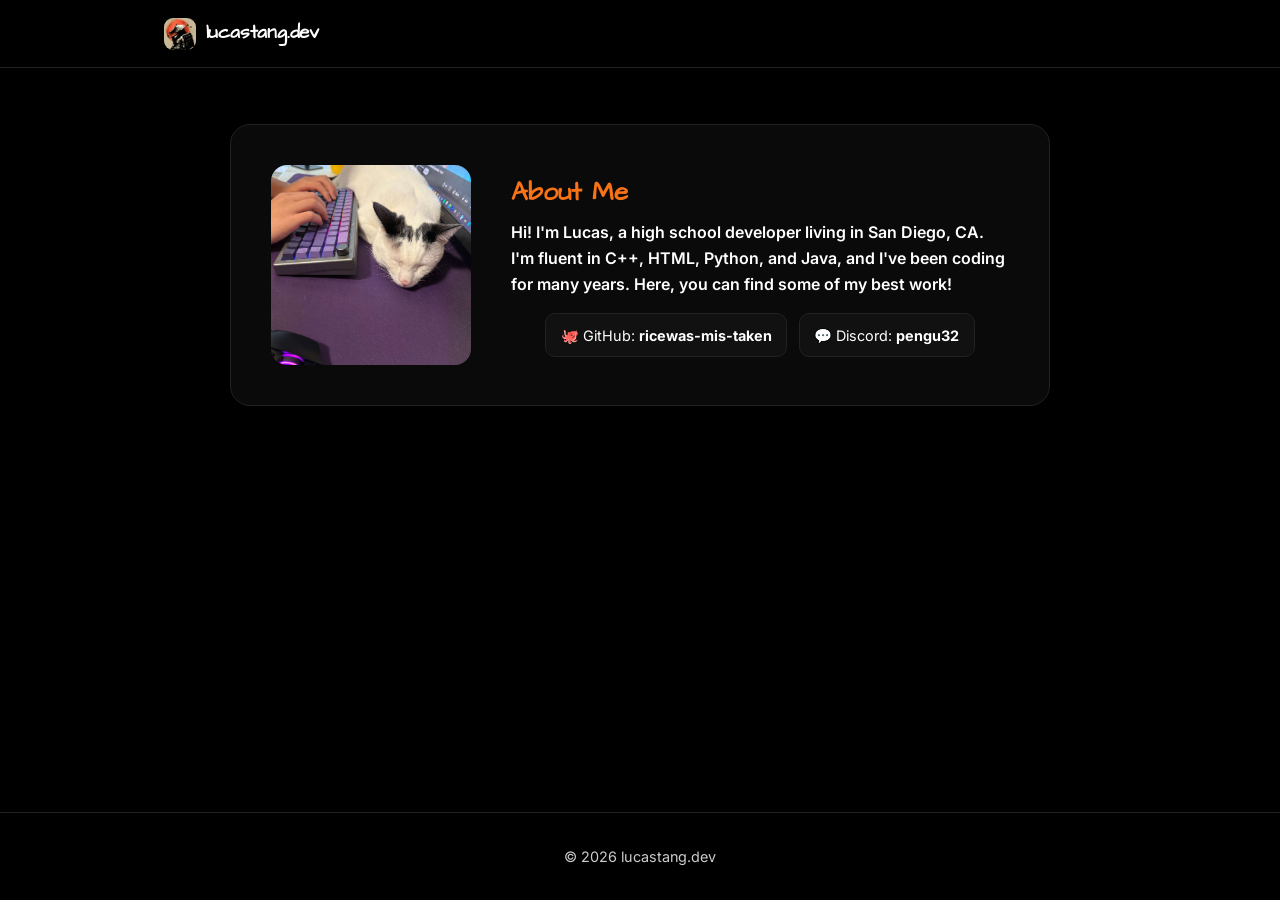
==== aboutme/index.html @ dfc48fa8 "Add animated boot/desktop intro for the homepage Replaces the static homepage with a scroll-triggere" ====
<!DOCTYPE html>

<html lang="en">
<head>
<meta charset="utf-8"/>
<meta content="width=device-width, initial-scale=1.0" name="viewport"/>
<title>About Me — lucastang.dev</title>
<meta content="About Lucas Tang." name="description"/>
<meta content="lucastang.dev" property="og:title"/>
<meta content="About Lucas Tang." property="og:description"/>
<link href="/favicon.ico" rel="icon"/>
<link href="https://fonts.googleapis.com" rel="preconnect"/>
<link crossorigin="" href="https://fonts.gstatic.com" rel="preconnect">
<link href="https://fonts.googleapis.com/css2?family=Architects+Daughter&amp;family=Inter:wght@400;500;600;700&amp;display=swap" rel="stylesheet"/>
<style>
:root {
  --bg: #000000;
  --bg-deep: #000000;
  --card: #0a0a0a;
  --orange: #f97316;
  --orange-dark: #ea5a08;
  --ink: #ffffff;
  --muted: #cccccc;
}
* { margin: 0; padding: 0; box-sizing: border-box; }
body { font-family: "Inter", system-ui, -apple-system, sans-serif; background: var(--bg); color: var(--ink); line-height: 1.6; min-height: 100vh; display: flex; flex-direction: column; }
.display { font-family: "Architects Daughter", cursive; font-weight: 700; }
header { position: sticky; top: 0; z-index: 50; background: var(--bg-deep); border-bottom: 1px solid #222; }
.nav { max-width: 1000px; margin: 0 auto; padding: 1.1rem 1.5rem; display: flex; align-items: center; gap: 0.6rem; }

/* UPDATED AVATAR CSS */
.logo-mark { width: 32px; height: 32px; border-radius: 9px; object-fit: cover; }
.logo { font-size: 1.2rem; font-weight: 700; letter-spacing: -0.01em; color: var(--ink); }

main { flex: 1; max-width: 1000px; margin: 0 auto; padding: 3.5rem 1.5rem; width: 100%; }
.about { background: var(--card); border: 1px solid #222; border-radius: 20px; padding: 2.5rem; display: grid; grid-template-columns: 200px 1fr; gap: 2.5rem; align-items: center; max-width: 820px; margin: 0 auto; }
.photo { aspect-ratio: 1; border-radius: 16px; background: #000; display: flex; flex-direction: column; align-items: center; justify-content: center; color: var(--orange); border: 2px dashed #444; text-align: center; gap: 0.5rem; }
.photo svg { width: 42px; height: 42px; opacity: 0.8; }
.photo span { font-size: 0.8rem; color: var(--muted); }
.about h2 { font-size: 1.6rem; margin-bottom: 0.4rem; color: var(--orange); }
.about .role { color: var(--ink); font-weight: 600; margin-bottom: 1rem; }
.about p { color: var(--muted); margin-bottom: 1rem; }
footer { text-align: center; padding: 2rem 1.5rem; color: var(--muted); font-size: 0.9rem; border-top: 1px solid #222; }
@media (max-width: 640px) { .about { grid-template-columns: 1fr; text-align: center; } .photo { max-width: 200px; margin: 0 auto; } }
</style>
</head>
<body>
<header>
<div class="nav">
<a href="/" style="text-decoration:none; display:flex; align-items:center; gap:0.6rem;">
<!-- UPDATED HEADER IMAGE -->
<img src="/apple-touch-icon.png" alt="Avatar Logo" class="logo-mark" />
<div class="logo display">lucastang.dev</div>
</a>
</div>
</header>
<main>
<section class="about">
<div class="photo" style="border: none; background: transparent;">
<img alt="Profile" src="/about-profile.jpg" style="width: 100%; height: 100%; border-radius: 16px; object-fit: cover; object-position: center;"/>
</div>
<div>
<h2 class="display">About Me</h2>
<p class="role">Hi! I'm Lucas, a high school developer living in San Diego, CA. I'm fluent in C++, HTML, Python, and Java, and I've been coding for many years. Here, you can find some of my best work!</p>

<div style="display:flex; gap:0.75rem; flex-wrap:wrap; margin-top:1rem; justify-content:center;">
<div style="background:#111;border:1px solid #222;border-radius:10px;padding:0.6rem 0.9rem;font-size:0.9rem;">🐙 GitHub: <strong>ricewas-mis-taken</strong></div>
<div style="background:#111;border:1px solid #222;border-radius:10px;padding:0.6rem 0.9rem;font-size:0.9rem;">💬 Discord: <strong>pengu32</strong></div>
</div></div>
</section>
</main>
<footer>© 2026 lucastang.dev</footer>
</body>
</html>
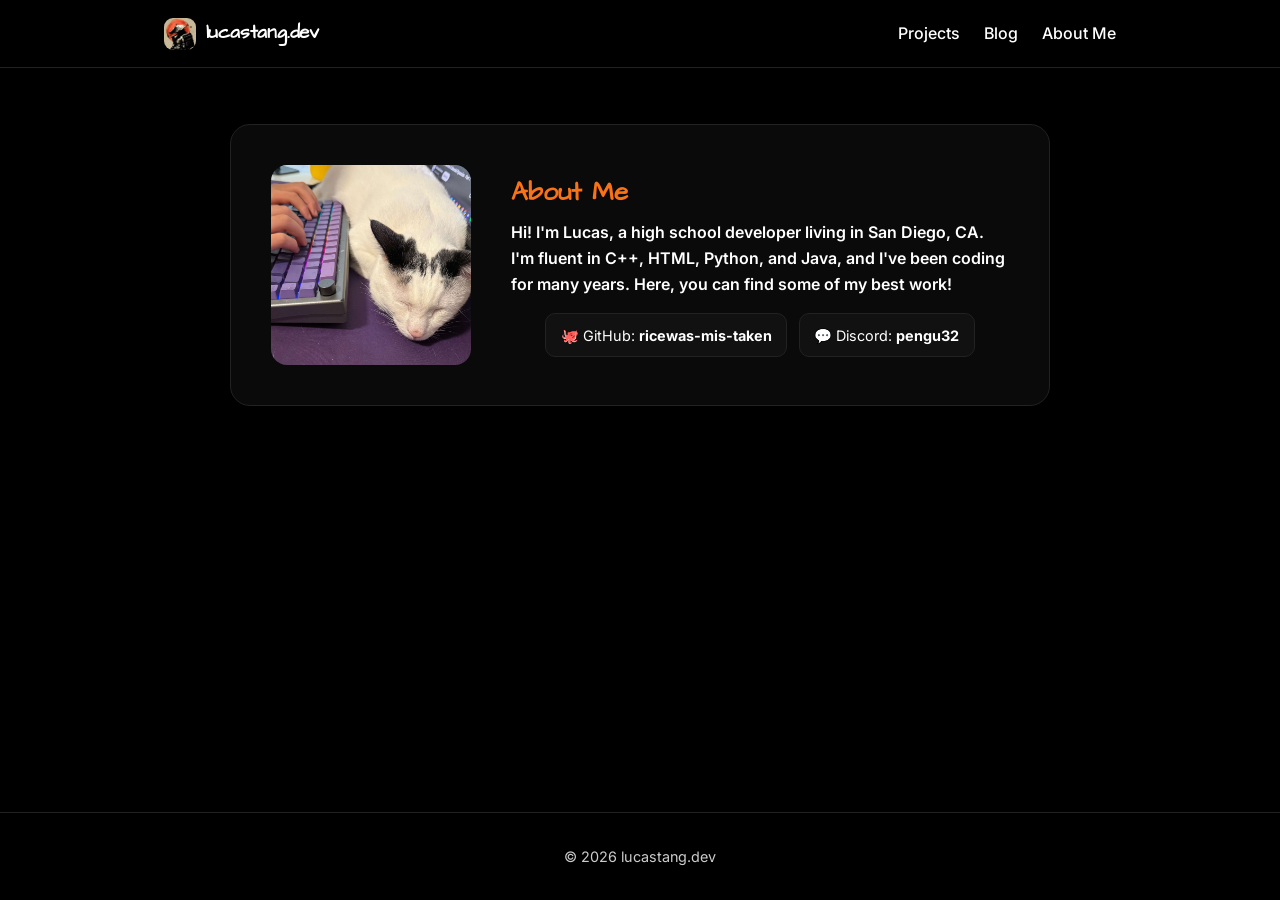
==== commit e8cb14ec: "feat: add blog section with admin functionality" ====
--- a/aboutme/index.html
+++ b/aboutme/index.html
@@ -52,6 +52,11 @@
 <img src="/apple-touch-icon.png" alt="Avatar Logo" class="logo-mark" />
 <div class="logo display">lucastang.dev</div>
 </a>
+<nav class="links" style="margin-left: auto; display: flex; gap: 1.5rem;">
+<a href="/projects/" style="color: var(--ink); text-decoration: none; font-weight: 500;">Projects</a>
+<a href="/blog/" style="color: var(--ink); text-decoration: none; font-weight: 500;">Blog</a>
+<a href="/aboutme/" style="color: var(--ink); text-decoration: none; font-weight: 500;">About Me</a>
+</nav>
 </div>
 </header>
 <main>
